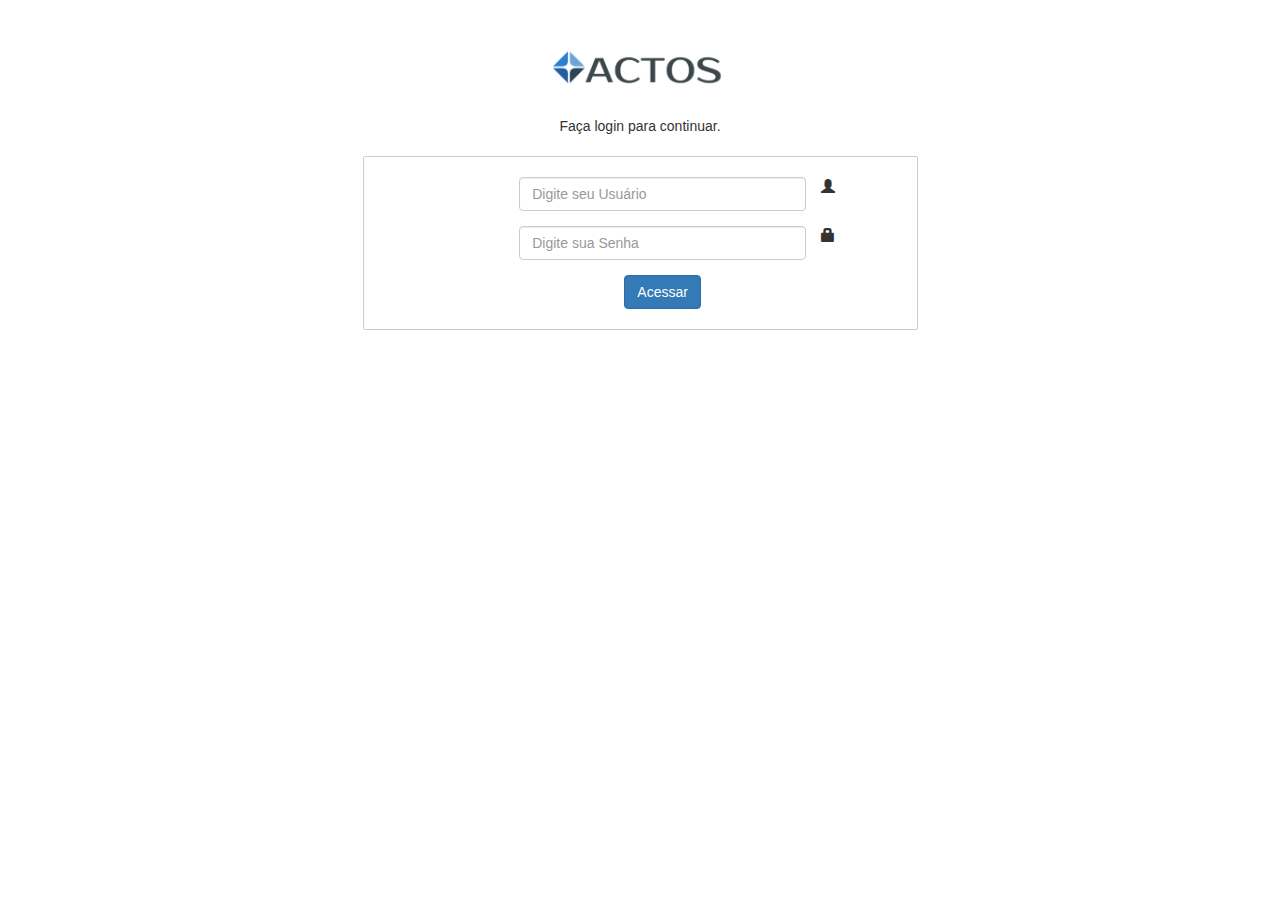
==== login.html @ 30370486 "Iniciando o projeto" ====
<!DOCTYPE html>
<html lang="pt-br">
  <head>
    <meta charset="utf-8">
    <meta http-equiv="X-UA-Compatible" content="IE=edge">
    <meta name="viewport" content="width=device-width, initial-scale=1">
    
    <title>Login</title>

    
    <link href="css/bootstrap.min.css" rel="stylesheet">
    <link href="css/estilo.css" rel="stylesheet">

    
  </head>
  <body class="body-login">
   
     <!-- Login --> 
        
      <div id="main-container" class="container"><!-- .container -->
        <div class="row"> <!-- .row 1 -->
            <div class="col-sm-3"></div>
            <div class="col-sm-6">
              <div class="div-login">
                        
                <div id="panel-heading" class="panel-heading  text-center">
                    <img class="menu" src="imgs/logo.png" class="img-responsive" alt="Actos" style=""/>
                </div>
                  
                <div class="message-login text-center">
				    Faça login para continuar.
			    </div>
              
                <div class="panel-body">
                      
                    <form class="form-horizontal" method="post" action="http://www.condominio24horas.com.br/sistema/loginvalidar.asp">
                        
                        <div class="form-group">
                            <div class="col-md-3"></div>
                            <!-- <label for="login-email" class="control-label  col-sm-3">Usuário</label> --> 
                            <div class="col-sm-7">
                                <input class="form-control " type="" id="NOMUSU" name="NOMUSU" placeholder="Digite seu Usuário" required="true" />
                            </div>
                            <span class="glyphicon glyphicon-user"></span>
                        </div>
                        
                        
                        <div class="form-group">
                            <div class="col-md-3"></div>
                            <!-- <label for="login-email" class="control-label col-sm-3">Senha</label> --> 
                            <div class="col-sm-7">
                                <input class="form-control" type="password" id="senha" name="senha" placeholder="Digite sua Senha" required="true" />  
                            </div>
                            <span class="glyphicon  glyphicon-lock"></span>
                        </div>
                        
                        <div class="form-group text-center">
                            <div class="col-sm-3"></div>
                            <div class="col-sm-7">
                                <input id="ACESSAR" type="submit" class="btn btn-primary" value="Acessar"/>
                            </div>
                        </div>
                        
                    </form>
                    
                </div>
              </div>
          
              
                
                
            </div>
            <div class="col-sm-3"></div>
        </div>
      </div>
      
      
     <!-- //Login --> 
       
     
        
    <script src="https://ajax.googleapis.com/ajax/libs/jquery/1.12.4/jquery.min.js"></script>
    
    <script src="js/bootstrap.min.js"></script>
    <script src="js/main.js"></script>
  </body>
</html>
---- css/estilo.css ----
*{
    font-family: 'Lato',sans-serif;
    font-weight: 300;
}
body{
    padding-top: 50px;
    }

.grow:hover
{
        -webkit-transform: scale(1.1);
        -ms-transform: scale(1.1);
        transform: scale(1.1);
}

section{
    padding-top: 25px;
    padding-bottom: 15px;
    min-height: 100vh;  /*ocupar 100% de altura*/
    
}
section#quemsomos{
    background: url(../imgs/fundo2.jpg);
}

section#servicos{
    background: url(../imgs/fundo-branco.jpg);
}

section#portfolio{
    background: url(../imgs/fundo2.jpg);
}

section#localizacao{
    background: url(../imgs/fundo-branco.jpg);
}

section#trabconosco{
    background: url(../imgs/fundo2.jpg);
}

footer{
	padding-top: 30px;
	padding-bottom: 30px;
	background: url(../imgs/fundo.jpg);
	
}

footer a{
    color: white;
}

img.grayscale{ /*deixar imagem em scala de cinza*/
    filter: url("data:image/svg+xml;utf8,<svg xmlns=\'http://www.w3.org/2000/svg\'><filter id=\'grayscale\'><feColorMatrix type='\matrix\' values='\0.3333 0.3333 0.3333 0 0 0.3333 0.3333 0.3333 0 0 0.3333 0.3333 0.3333 0 0 0 0 0 1 0\'/></filter></svg>#grayscale");
    filter: gray;
    -webkit-filter: grayscale(100%);
}

img.grayscale:hover{ /*Voltar acor normal ao passar o mouse por cima*/
    filter: none;
    -webkit-filter: grayscale(0%);
}

.navbar-brand{
    font-weight: 700;
}

img.menu{
	
	height:35px;
	margin-top:-10px;
}

.divslider{
    padding-top: 15px;
    padding-bottom: 15px;
    background: url(../imgs/fundo-branco.jpg)
}

.slide_btn_portal{
    margin-top: 25px;
}

/*
.servicos_item *{
    text-align: center;
}

.servicos_item h4{
    margin-top: 30px;
    font-size: 30px;
}
*/
.servicos_btn_todosservicos {
    margin-top: 25px;
}

.portifolio_item{
    background: white;
}


.portifolio_row{
    margin-bottom: 20px;
}

.portifolio_row:last-child{
    margin-bottom: 0px;
}

.portifolio_item h4{
    text-align: center;
    margin-top: 20px;
    padding-bottom: 20px;
}

.contato textarea{
	height: 170px;
}

.contato .aviso{
	padding: 15px;
}

.section_interna{
	padding-top: 0px;
}

.message-login{
    padding: 20px;
}


.panel-body{
    padding:20px 20px 5px;
    border:1px solid #ccc;
    border-radius:2px;
    background-color:#fff
}
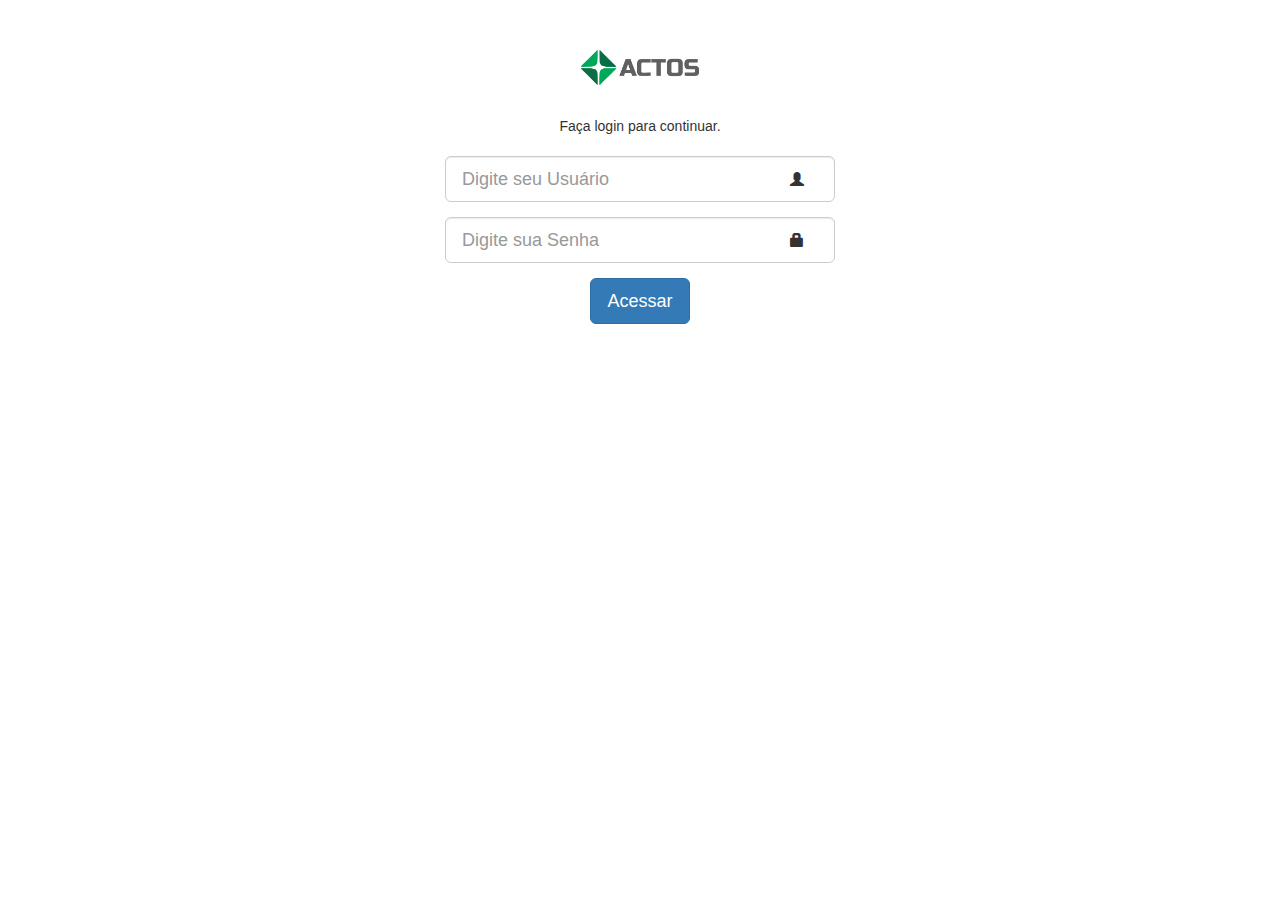
==== commit 37164af2: "Alterando imagem do carousel e modificando tela de login" ====
--- a/login.html
+++ b/login.html
@@ -19,46 +19,34 @@
         
       <div id="main-container" class="container"><!-- .container -->
         <div class="row"> <!-- .row 1 -->
-            <div class="col-sm-3"></div>
-            <div class="col-sm-6">
+            <div class="col-sm-4"></div>
+            <div class="col-sm-4">
               <div class="div-login">
                         
                 <div id="panel-heading" class="panel-heading  text-center">
-                    <img class="menu" src="imgs/logo.png" class="img-responsive" alt="Actos" style=""/>
+                    <img class="menu" src="imgs/actos_logo.png" class="img-responsive" alt="Actos" style=""/>
                 </div>
                   
                 <div class="message-login text-center">
 				    Faça login para continuar.
 			    </div>
               
-                <div class="panel-body">
+                <div class="">
                       
                     <form class="form-horizontal" method="post" action="http://www.condominio24horas.com.br/sistema/loginvalidar.asp">
                         
-                        <div class="form-group">
-                            <div class="col-md-3"></div>
-                            <!-- <label for="login-email" class="control-label  col-sm-3">Usuário</label> --> 
-                            <div class="col-sm-7">
-                                <input class="form-control " type="" id="NOMUSU" name="NOMUSU" placeholder="Digite seu Usuário" required="true" />
-                            </div>
-                            <span class="glyphicon glyphicon-user"></span>
+                        <div class="form-group has-feedback">
+                            <input class="form-control input-lg" type="" id="NOMUSU" name="NOMUSU" placeholder="Digite seu Usuário" required="true" />
+                            <span class="glyphicon glyphicon-user form-control-feedback"></span>
                         </div>
                         
-                        
-                        <div class="form-group">
-                            <div class="col-md-3"></div>
-                            <!-- <label for="login-email" class="control-label col-sm-3">Senha</label> --> 
-                            <div class="col-sm-7">
-                                <input class="form-control" type="password" id="senha" name="senha" placeholder="Digite sua Senha" required="true" />  
-                            </div>
-                            <span class="glyphicon  glyphicon-lock"></span>
+                        <div class="form-group has-feedback">
+                            <input class="form-control input-lg" type="password" id="senha" name="senha" placeholder="Digite sua Senha" required="true" />  
+                            <span class="glyphicon  glyphicon-lock form-control-feedback"></span>
                         </div>
                         
                         <div class="form-group text-center">
-                            <div class="col-sm-3"></div>
-                            <div class="col-sm-7">
-                                <input id="ACESSAR" type="submit" class="btn btn-primary" value="Acessar"/>
-                            </div>
+                            <input id="ACESSAR" type="submit" class="btn btn-primary btn-lg " value="Acessar"/>
                         </div>
                         
                     </form>
@@ -70,7 +58,7 @@
                 
                 
             </div>
-            <div class="col-sm-3"></div>
+            <div class="col-sm-4"></div>
         </div>
       </div>
       
--- a/css/estilo.css
+++ b/css/estilo.css
@@ -20,36 +20,69 @@
     min-height: 100vh;  /*ocupar 100% de altura*/
     
 }
+
+/*Quem Somos*/
 section#quemsomos{
-    background: url(../imgs/fundo2.jpg);
+    background-color: #606062;
 }
 
-section#servicos{
-    background: url(../imgs/fundo-branco.jpg);
+section#quemsomos h4{
+    color: #000000;
 }
 
-section#portfolio{
-    background: url(../imgs/fundo2.jpg);
+section#quemsomos p{
+    color: #FFFFFF;
 }
 
+section#quemsomos li{
+    color: #FFFFFF;
+}
+
+.quem-somos{
+    background-color: white;
+}
+
+/* //Quem Somos*/
+
+/*Noticias*/
+section#noticias{
+    background-color: #606062;
+}
+
+section#notocias-branco{
+    background-color: white;
+}
+/* //Noticias*/
+
+/*Localização*/
 section#localizacao{
     background: url(../imgs/fundo-branco.jpg);
 }
+/* //Localização*/
 
+/*Trabalhe Conosco*/
 section#trabconosco{
-    background: url(../imgs/fundo2.jpg);
+    background-color: #606062;
 }
 
+#trab_conosco{
+    color: white;
+}
+/* //Trabalhe Conosco*/
+
+/*Rodapé*/
 footer{
 	padding-top: 30px;
 	padding-bottom: 30px;
-	background: url(../imgs/fundo.jpg);
+	background-color: white;
 	
 }
 
 footer a{
-    color: white;
+    color: #000000;
 }
+
+/* //Rodapé*/
 
 img.grayscale{ /*deixar imagem em scala de cinza*/
     filter: url("data:image/svg+xml;utf8,<svg xmlns=\'http://www.w3.org/2000/svg\'><filter id=\'grayscale\'><feColorMatrix type='\matrix\' values='\0.3333 0.3333 0.3333 0 0 0.3333 0.3333 0.3333 0 0 0.3333 0.3333 0.3333 0 0 0 0 0 1 0\'/></filter></svg>#grayscale");
@@ -77,6 +110,13 @@
     padding-bottom: 15px;
     background: url(../imgs/fundo-branco.jpg)
 }
+
+.divslider-cinza{
+    padding-top: 15px;
+    padding-bottom: 15px;
+    background-color: #606062;
+}
+
 
 .slide_btn_portal{
     margin-top: 25px;
@@ -141,3 +181,8 @@
 
 
 
+
+
+
+
+
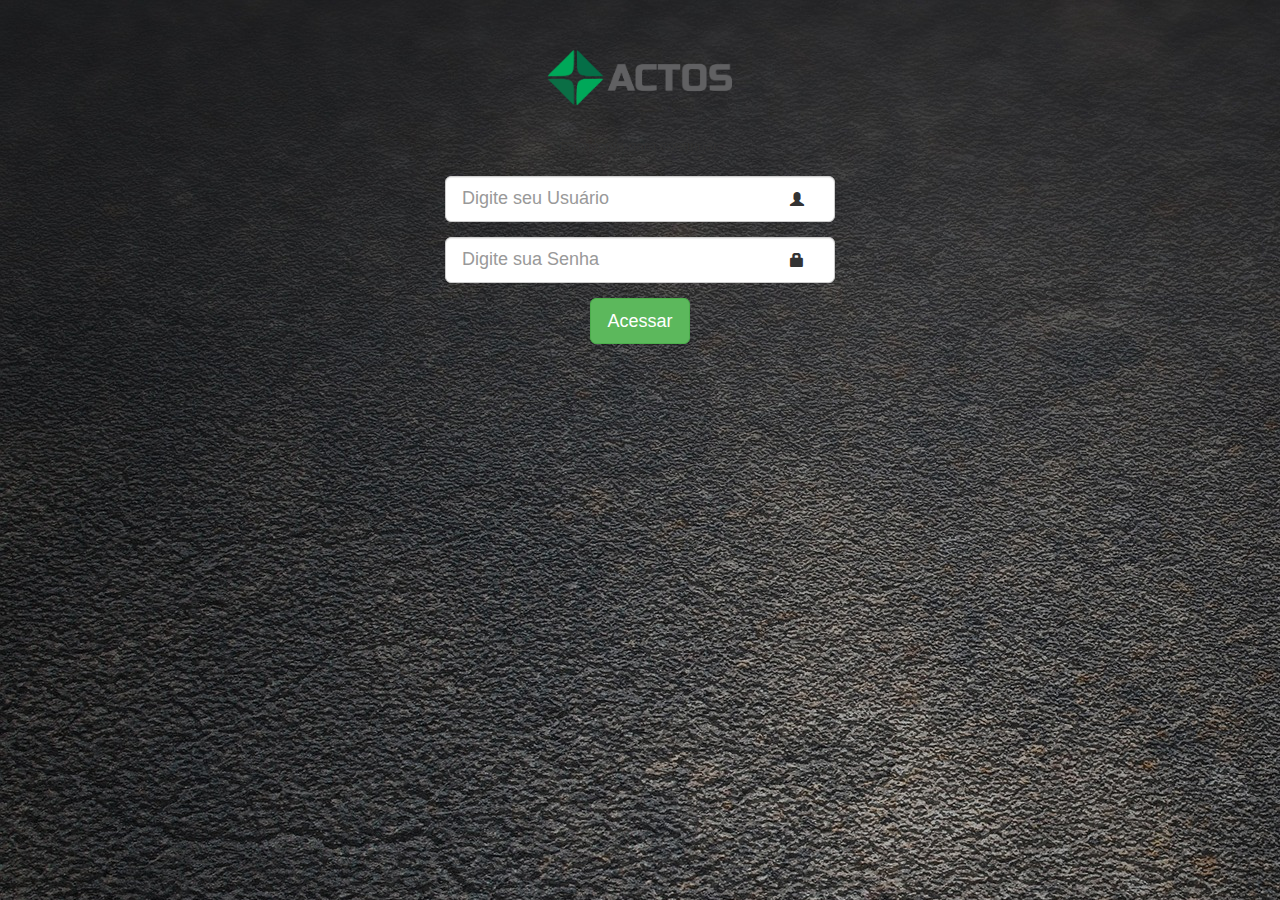
==== commit 77cb7822: "Alterando carousel, menu e background das sections" ====
--- a/login.html
+++ b/login.html
@@ -13,7 +13,7 @@
 
     
   </head>
-  <body class="body-login">
+  <body  class="body-login">
    
      <!-- Login --> 
         
@@ -46,7 +46,7 @@
                         </div>
                         
                         <div class="form-group text-center">
-                            <input id="ACESSAR" type="submit" class="btn btn-primary btn-lg " value="Acessar"/>
+                            <input id="ACESSAR" type="submit" class="btn btn-success btn-lg " value="Acessar"/>
                         </div>
                         
                     </form>
--- a/css/estilo.css
+++ b/css/estilo.css
@@ -1,188 +1,464 @@
-
-*{
-    font-family: 'Lato',sans-serif;
-    font-weight: 300;
-}
-body{
-    padding-top: 50px;
-    }
-
-.grow:hover
-{
-        -webkit-transform: scale(1.1);
-        -ms-transform: scale(1.1);
-        transform: scale(1.1);
-}
-
-section{
-    padding-top: 25px;
-    padding-bottom: 15px;
-    min-height: 100vh;  /*ocupar 100% de altura*/
-    
-}
-
-/*Quem Somos*/
-section#quemsomos{
-    background-color: #606062;
-}
-
-section#quemsomos h4{
-    color: #000000;
-}
-
-section#quemsomos p{
-    color: #FFFFFF;
-}
-
-section#quemsomos li{
-    color: #FFFFFF;
-}
-
-.quem-somos{
-    background-color: white;
-}
-
-/* //Quem Somos*/
-
-/*Noticias*/
-section#noticias{
-    background-color: #606062;
-}
-
-section#notocias-branco{
-    background-color: white;
-}
-/* //Noticias*/
-
-/*Localização*/
-section#localizacao{
-    background: url(../imgs/fundo-branco.jpg);
-}
-/* //Localização*/
-
-/*Trabalhe Conosco*/
-section#trabconosco{
-    background-color: #606062;
-}
-
-#trab_conosco{
-    color: white;
-}
-/* //Trabalhe Conosco*/
-
-/*Rodapé*/
-footer{
-	padding-top: 30px;
-	padding-bottom: 30px;
-	background-color: white;
-	
-}
-
-footer a{
-    color: #000000;
-}
-
-/* //Rodapé*/
-
-img.grayscale{ /*deixar imagem em scala de cinza*/
-    filter: url("data:image/svg+xml;utf8,<svg xmlns=\'http://www.w3.org/2000/svg\'><filter id=\'grayscale\'><feColorMatrix type='\matrix\' values='\0.3333 0.3333 0.3333 0 0 0.3333 0.3333 0.3333 0 0 0.3333 0.3333 0.3333 0 0 0 0 0 1 0\'/></filter></svg>#grayscale");
-    filter: gray;
-    -webkit-filter: grayscale(100%);
-}
-
-img.grayscale:hover{ /*Voltar acor normal ao passar o mouse por cima*/
-    filter: none;
-    -webkit-filter: grayscale(0%);
-}
-
-.navbar-brand{
-    font-weight: 700;
-}
-
-img.menu{
-	
-	height:35px;
-	margin-top:-10px;
-}
-
-.divslider{
-    padding-top: 15px;
-    padding-bottom: 15px;
-    background: url(../imgs/fundo-branco.jpg)
-}
-
-.divslider-cinza{
-    padding-top: 15px;
-    padding-bottom: 15px;
-    background-color: #606062;
-}
-
-
-.slide_btn_portal{
-    margin-top: 25px;
-}
-
-/*
-.servicos_item *{
-    text-align: center;
-}
-
-.servicos_item h4{
-    margin-top: 30px;
-    font-size: 30px;
-}
-*/
-.servicos_btn_todosservicos {
-    margin-top: 25px;
-}
-
-.portifolio_item{
-    background: white;
-}
-
-
-.portifolio_row{
-    margin-bottom: 20px;
-}
-
-.portifolio_row:last-child{
-    margin-bottom: 0px;
-}
-
-.portifolio_item h4{
-    text-align: center;
-    margin-top: 20px;
-    padding-bottom: 20px;
-}
-
-.contato textarea{
-	height: 170px;
-}
-
-.contato .aviso{
-	padding: 15px;
-}
-
-.section_interna{
-	padding-top: 0px;
-}
-
-.message-login{
-    padding: 20px;
-}
-
-
-.panel-body{
-    padding:20px 20px 5px;
-    border:1px solid #ccc;
-    border-radius:2px;
-    background-color:#fff
-}
-
-
-
-
-
-
-
-
+*{
+    font-family: 'Lato',sans-serif;
+    font-weight: 300;
+}
+body{
+    padding-top: 50px;
+    background-color: white;
+    }
+
+body.body-login{
+     background: url(../imgs/main-road-1373497_1920.jpg);
+}
+
+
+
+/* Menu */
+.navbar-default {
+    background-color: white;
+    border-color: black;
+}
+.navbar-default .navbar-nav > li > a{
+    color:black;
+    font-family: serif;
+    margin-top: 8px;
+}
+
+.navbar-default .navbar-nav > li > a:hover,
+.navbar-default .navbar-nav > li > a:focus {
+    color: #228B22;
+}
+
+/* Fundo do item do menu em foco */
+.navbar-default .navbar-nav > .active > a,
+.navbar-default .navbar-nav > .active > a:hover,
+.navbar-default .navbar-nav > .active > a:focus {
+  color: #ecdbff;
+  background-color: #228B22;
+}
+
+.navbar-default .navbar-nav > .active{
+    background: #d65c14;
+    color: black;
+    background-color: black;
+ }
+
+.navbar-brand{
+    font-weight: 700;
+}
+
+ul li a{
+    font-size: 14px;
+}
+
+.navbar-nav{
+    height: 65px;
+}
+img.menu{
+	height:55px;
+	margin-top:-10.5px;
+}
+
+img.menu-scroll{
+    height: 40px;
+    margin-top:-5px;
+    transition-duration:1s;
+}
+
+    
+}
+
+/* //Menu */
+.grow:hover
+{
+        -webkit-transform: scale(1.1);
+        -ms-transform: scale(1.1);
+        transform: scale(1.1);
+}
+
+section{
+    padding-top: 15px;
+    padding-bottom: 15px;
+    min-height: 100vh;  /*ocupar 100% de altura*/
+    
+}
+
+
+
+section#slides{
+    background-color: white;
+    margin-bottom: 0px;
+    height: 100%;
+}
+
+/*Quem Somos*/
+section#quemsomos{
+    background: url(../imgs/main-road-1373497_1920.jpg);
+    background-repeat: no-repeat;
+    background-size:auto;
+}
+
+section#quemsomos h4{
+    color: white;
+}
+
+section#quemsomos p{
+    color: white;
+}
+
+section#quemsomos li{
+    color: white;
+}
+
+/* //Quem Somos*/
+
+
+/*Seriços*/
+section#servicos{
+    background: url(../imgs/site-background.jpg);
+}
+
+div#serv-zel{
+    background: url(../imgs/zelador.png);
+    background-repeat: no-repeat;
+    background-position: center; 
+    height: 250px;
+}
+
+div#serv-seg{
+    background: url(../imgs/seguranca4.png);
+    background-repeat: no-repeat;
+    background-position: center; 
+    height: 250px;
+}
+
+div#actos{
+    background: url(../imgs/actos_logo_usada.png);
+    background-repeat: no-repeat;
+    background-position: center; 
+    height: 250px;
+}
+
+div#serv-seg:hover{
+    background-color: white;
+    box-shadow: 2px 2px  10px #333;
+    transition-duration: 1s;
+}
+
+div#serv-zel:hover{
+    background-color: white;
+    box-shadow: 2px 2px  10px #333;
+    transition-duration: 1s;
+}
+
+div#actos:hover{
+    background-color: white;
+    box-shadow: 2px 2px  10px #333;
+    transition-duration: 1s;
+}
+
+
+
+
+
+/* //Seriços*/
+
+/*Parceiros*/
+
+div#parceiros{
+    padding-top: 25px;
+    background-color:white; 
+}
+
+section.slider{
+    background-color: white;
+}
+
+div.parceiro {
+    height:60px;
+}
+
+.img-parceiro{
+    height:60px;
+}
+
+
+
+/* //Parceiros*/
+
+/*Localização*/
+section#localizacao{
+    background: url(../imgs/map-image.png);
+    background-color: #000000;    
+        
+}
+
+section#localizacao h1{
+    color: white;
+}
+/* //Localização*/
+
+/*Trabalhe Conosco*/
+section#trabconosco{
+    background: url(../imgs/site-background.jpg);
+    background-color: #000000;
+}
+
+section#trabconosco h1{
+    color: black;
+}
+
+#trab_conosco{
+    color: white;
+}
+/* //Trabalhe Conosco*/
+
+/*Rodapé*/
+footer{
+	padding-top: 30px;
+	padding-bottom: 30px;
+	background-color: white;
+	
+}
+
+footer a{
+    color: #000000;
+}
+
+/* //Rodapé*/
+
+img.grayscale{ /*deixar imagem em scala de cinza*/
+    filter: url("data:image/svg+xml;utf8,<svg xmlns=\'http://www.w3.org/2000/svg\'><filter id=\'grayscale\'><feColorMatrix type='\matrix\' values='\0.3333 0.3333 0.3333 0 0 0.3333 0.3333 0.3333 0 0 0.3333 0.3333 0.3333 0 0 0 0 0 1 0\'/></filter></svg>#grayscale");
+    filter: gray;
+    -webkit-filter: grayscale(100%);
+}
+
+img.grayscale:hover{ /*Voltar acor normal ao passar o mouse por cima*/
+    filter: none;
+    -webkit-filter: grayscale(0%);
+}
+
+/*Slider*/
+.divslider{
+    padding-top: 0px;
+    padding-bottom: 0px;
+    /*background: url(../imgs/fundo-branco.jpg);*/
+    width: 100%;
+    height: 100%;
+}
+
+.carousel-inner > .item > img {
+    position: relative;
+    min-height: 100vh;  /*ocupar 100% de altura*/
+    min-width: 100%;
+    height: 650px; /* Altura da imagem dentro do Carousel */
+}
+
+.slide_btn_portal{
+    margin-top: 25px;
+}
+
+.carousel-caption{
+    top: 150px;
+}
+
+
+p.texto-slider{
+    font-size: 60pt;
+    animation-duration: 3s;
+    animation-name: slidein;
+    color:white;
+}
+
+
+
+
+@keyframes slidein {
+  from {
+    margin-left: 100%;
+    width: 300%;
+    top: 500px;
+  }
+
+  to {
+    margin-left: 0%;
+    width: 100%;
+    top: 200px;  
+  }
+}
+
+/* //slider */
+
+/*
+.servicos_item *{
+    text-align: center;
+}
+
+.servicos_item h4{
+    margin-top: 30px;
+    font-size: 30px;
+}
+*/
+.servicos_btn_todosservicos {
+    margin-top: 25px;
+}
+
+.portifolio_item{
+    background: white;
+}
+
+
+.portifolio_row{
+    margin-bottom: 20px;
+}
+
+.portifolio_row:last-child{
+    margin-bottom: 0px;
+}
+
+.portifolio_item h4{
+    text-align: center;
+    margin-top: 20px;
+    padding-bottom: 20px;
+}
+
+.contato textarea{
+	height: 170px;
+}
+
+.contato .aviso{
+	padding: 15px;
+}
+
+.section_interna{
+	padding-top: 0px;
+}
+
+.message-login{
+    padding: 20px;
+}
+
+
+.panel-body{
+    padding:20px 20px 5px;
+    border:1px solid #ccc;
+    border-radius:2px;
+    background-color:#fff
+}
+
+/*Media queries*/
+@media only screen and (max-width: 320px) {
+    
+    img.menu{
+	   height:30px;
+	   margin-top:-5px;
+    }  
+    
+    .carousel-inner{
+        height: 350px;
+    }
+    
+    p.texto-slider{
+        font-size: 20pt;
+    }
+}
+
+@media only screen and (max-width: 360px) {
+   
+    img.menu{
+	   height:30px;
+	   margin-top:-5px;
+    }
+    
+    /*Slider*/
+    .divslider{
+        width: 100%;
+    }
+  
+    
+    .carousel-inner{
+    }
+    
+    p.texto-slider{
+        font-size: 20pt;
+    }
+    
+    /* //Slider*/
+    
+   
+}
+
+@media only screen and (max-width: 768px) {
+    img#img-slider{
+        height: 550px;    
+    }
+    
+    ul li a{
+        font-size: 16px;
+    }
+    
+    .carousel-inner{
+        height: 600px;
+        
+    }
+
+}
+
+@media only screen and (max-width: 800px) {
+    img#img-slider{
+        height: 550px;    
+    }
+    
+    ul li a{
+        font-size: 16px;
+    }
+    
+    .carousel-inner{
+        height: 600px;
+    }
+    
+    .carousel-inner > .item > img {
+        height: 400px; /* Altura da imagem dentro do Carousel */
+    }
+
+}
+
+
+@media only screen and (max-width: 800px) {
+    img#img-slider{
+        height: 550px;    
+    }
+    
+    ul li a{
+        font-size: 16px;
+    }
+
+}
+
+@media only screen and (max-width: 980px) {
+    img#img-slider{
+        height: 550px;    
+    }
+    
+    ul li a{
+        font-size: 17px;
+    }
+    
+    .carousel-inner{
+        height: 600px;
+    }
+    
+    .carousel-inner > .item > img {
+        height: 400px; /* Altura da imagem dentro do Carousel */
+    }
+
+}
+
+@media only screen and (max-width: 1280px) {
+    img#img-slider{
+        height: 550px;    
+    }
+}
+
+
+
